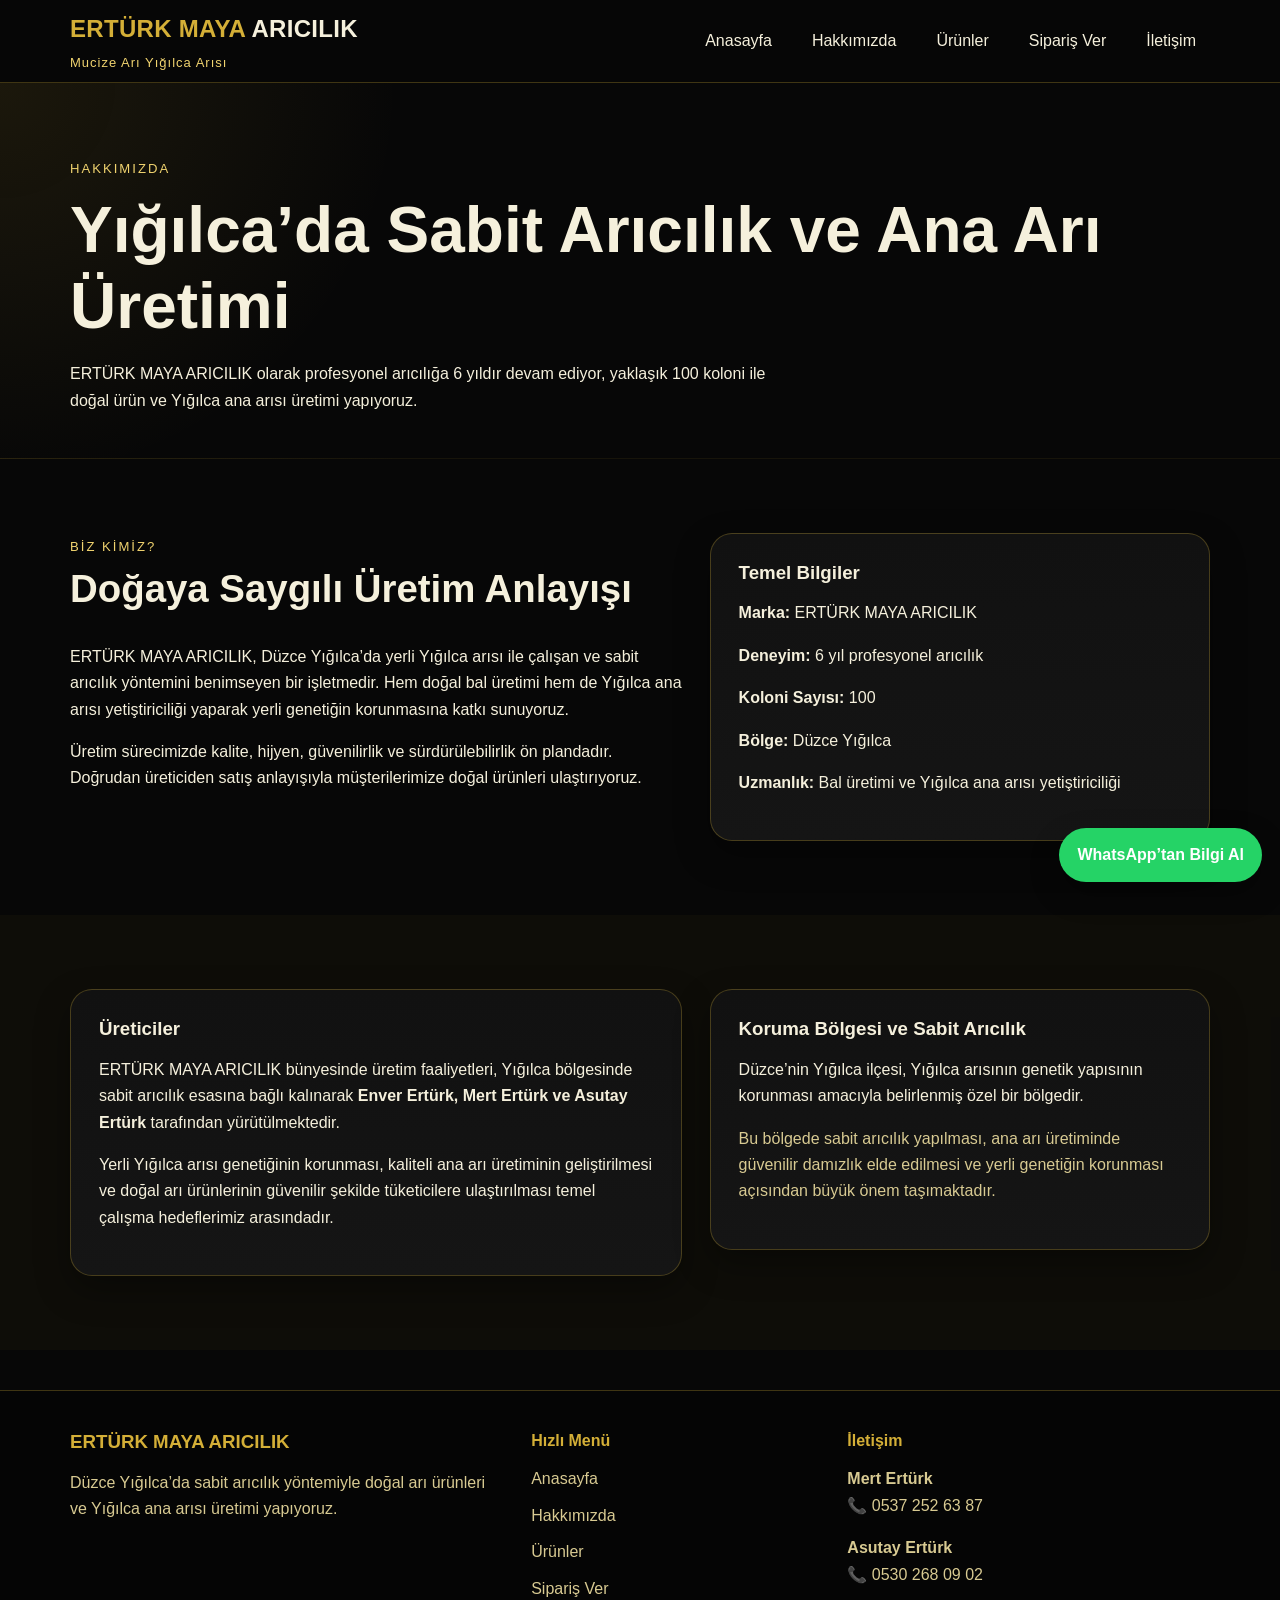
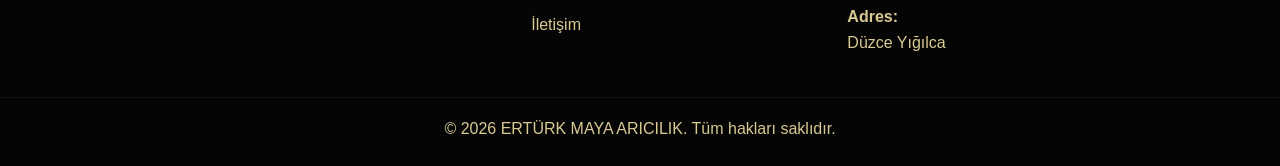
==== hakkimizda.html @ 728efadc "Add files via upload" ====
<!DOCTYPE html>
<html lang="tr">
<head>
<meta charset="UTF-8" />
<meta name="viewport" content="width=device-width, initial-scale=1.0" />
<title>ERTÜRK MAYA ARICILIK | Yığılca Ana Arısı Ve Doğal Arı Ürünleri</title>
<meta name="description" content="Düzce Yığılca’da sabit arıcılık yöntemiyle üretilen doğal kestane balı, orman gülü balı ve Yığılca ana arısı satışı. Doğrudan üreticisinden güvenilir arı ürünleri." />
<meta name="keywords" content="Yığılca ana arısı, Yığılca arısı, kestane balı Yığılca, orman gülü balı, ana arı satışı, Düzce ana arı, yerli ana arı, ERTÜRK MAYA ARICILIK" />
<link rel="icon" type="image/x-icon" href="favicon.ico" />
<link rel="stylesheet" href="style.css" />
</head>
<body>

<header class="site-header">
  <div class="container nav-wrap">
    <div class="logo-box">
      <a class="logo" href="index.html">ERTÜRK MAYA <span>ARICILIK</span></a>
      <div class="logo-slogan">Mucize Arı Yığılca Arısı</div>
    </div>
    <nav>
      <ul class="nav-links">
        <li><a href="index.html">Anasayfa</a></li>
        <li><a href="hakkimizda.html">Hakkımızda</a></li>
        <li><a href="urunler.html">Ürünler</a></li>
        <li><a href="siparis.html">Sipariş Ver</a></li>
        <li><a href="iletisim.html">İletişim</a></li>
      </ul>
    </nav>
  </div>
</header>

<main class="page-main">
  <section class="page-hero">
    <div class="container">
      <span class="eyebrow">Hakkımızda</span>
      <h1>Yığılca’da Sabit Arıcılık ve Ana Arı Üretimi</h1>
      <p>ERTÜRK MAYA ARICILIK olarak profesyonel arıcılığa 6 yıldır devam ediyor, yaklaşık 100 koloni ile doğal ürün ve Yığılca ana arısı üretimi yapıyoruz.</p>
    </div>
  </section>

  <section class="section">
    <div class="container two-col">
      <div>
        <div class="section-title left">
          <span>Biz Kimiz?</span>
          <h2>Doğaya Saygılı Üretim Anlayışı</h2>
        </div>
        <p>ERTÜRK MAYA ARICILIK, Düzce Yığılca’da yerli Yığılca arısı ile çalışan ve sabit arıcılık yöntemini benimseyen bir işletmedir. Hem doğal bal üretimi hem de Yığılca ana arısı yetiştiriciliği yaparak yerli genetiğin korunmasına katkı sunuyoruz.</p>
        <p>Üretim sürecimizde kalite, hijyen, güvenilirlik ve sürdürülebilirlik ön plandadır. Doğrudan üreticiden satış anlayışıyla müşterilerimize doğal ürünleri ulaştırıyoruz.</p>
      </div>
      <div class="info-box">
        <h3>Temel Bilgiler</h3>
        <p><strong>Marka:</strong> ERTÜRK MAYA ARICILIK</p>
        <p><strong>Deneyim:</strong> 6 yıl profesyonel arıcılık</p>
        <p><strong>Koloni Sayısı:</strong> 100</p>
        <p><strong>Bölge:</strong> Düzce Yığılca</p>
        <p><strong>Uzmanlık:</strong> Bal üretimi ve Yığılca ana arısı yetiştiriciliği</p>
      </div>
    </div>
  </section>

  <section class="section section-alt">
    <div class="container two-col">
      <div class="info-box">
        <h3>Üreticiler</h3>
        <p>ERTÜRK MAYA ARICILIK bünyesinde üretim faaliyetleri, Yığılca bölgesinde sabit arıcılık esasına bağlı kalınarak <strong>Enver Ertürk, Mert Ertürk ve Asutay Ertürk</strong> tarafından yürütülmektedir.</p>
        <p>Yerli Yığılca arısı genetiğinin korunması, kaliteli ana arı üretiminin geliştirilmesi ve doğal arı ürünlerinin güvenilir şekilde tüketicilere ulaştırılması temel çalışma hedeflerimiz arasındadır.</p>
      </div>
      <div class="info-box">
        <h3>Koruma Bölgesi ve Sabit Arıcılık</h3>
        <p>Düzce’nin Yığılca ilçesi, Yığılca arısının genetik yapısının korunması amacıyla belirlenmiş özel bir bölgedir.</p>
        <p class="muted">Bu bölgede sabit arıcılık yapılması, ana arı üretiminde güvenilir damızlık elde edilmesi ve yerli genetiğin korunması açısından büyük önem taşımaktadır.</p>
      </div>
    </div>
  </section>
</main>

<footer class="site-footer">
  <div class="container footer-grid">
    <div>
      <h3>ERTÜRK MAYA ARICILIK</h3>
      <p>Düzce Yığılca’da sabit arıcılık yöntemiyle doğal arı ürünleri ve Yığılca ana arısı üretimi yapıyoruz.</p>
    </div>
    <div>
      <h4>Hızlı Menü</h4>
      <ul>
        <li><a href="index.html">Anasayfa</a></li>
        <li><a href="hakkimizda.html">Hakkımızda</a></li>
        <li><a href="urunler.html">Ürünler</a></li>
        <li><a href="siparis.html">Sipariş Ver</a></li>
        <li><a href="iletisim.html">İletişim</a></li>
      </ul>
    </div>
    <div>
      <h4>İletişim</h4>
      <p><strong>Mert Ertürk</strong><br>📞 0537 252 63 87</p>
      <p><strong>Asutay Ertürk</strong><br>📞 0530 268 09 02</p>
      <p><strong>Adres:</strong><br>Düzce Yığılca</p>
    </div>
  </div>
  <div class="copyright">© 2026 ERTÜRK MAYA ARICILIK. Tüm hakları saklıdır.</div>
</footer>
<a class="whatsapp-float" href="https://wa.me/905372526387?text=Merhaba,%20ERT%C3%9CRK%20MAYA%20ARICILIK%20bilgi%20almak%20istiyorum." target="_blank">WhatsApp’tan Bilgi Al</a>

</body>
</html>
---- style.css ----
:root{
  --bg:#070707;
  --panel:#111111;
  --panel-2:#151515;
  --gold:#d4af37;
  --gold-soft:#f0d36f;
  --text:#f5f0dc;
  --muted:#d8ca92;
  --border:rgba(212,175,55,0.28);
  --shadow:0 14px 34px rgba(0,0,0,.34);
  --green:#25D366;
}
*{box-sizing:border-box}
html{scroll-behavior:smooth}
body{
  margin:0;
  font-family:Arial, Helvetica, sans-serif;
  background:var(--bg);
  color:var(--text);
  line-height:1.65;
}
a{text-decoration:none;color:inherit}
ul{margin:0;padding:0}
.container{width:min(1140px, calc(100% - 32px));margin:0 auto}
.site-header{
  position:sticky;top:0;z-index:50;
  background:rgba(7,7,7,.93);
  backdrop-filter:blur(8px);
  border-bottom:1px solid var(--border);
}
.nav-wrap{
  display:flex;align-items:center;justify-content:space-between;gap:20px;min-height:82px;
}
.logo-box{display:flex;flex-direction:column}
.logo{
  font-size:1.5rem;font-weight:800;color:var(--gold);letter-spacing:.3px
}
.logo span{color:var(--text)}
.logo-slogan{
  font-size:13px;letter-spacing:1px;color:var(--gold-soft);margin-top:3px
}
.nav-links{display:flex;list-style:none;gap:12px;flex-wrap:wrap}
.nav-links a{
  display:inline-block;padding:10px 14px;border-radius:999px;transition:.25s ease;color:var(--text)
}
.nav-links a:hover{background:rgba(212,175,55,.10);color:var(--gold-soft)}

.hero{
  padding:92px 0 74px;
  background:
  radial-gradient(circle at top right, rgba(212,175,55,.12), transparent 34%),
  radial-gradient(circle at left center, rgba(212,175,55,.06), transparent 28%);
}
.hero-grid{display:grid;grid-template-columns:1.2fr .9fr;gap:28px;align-items:center}
.eyebrow{
  display:inline-block;margin-bottom:12px;text-transform:uppercase;letter-spacing:2px;
  color:var(--gold-soft);font-size:.82rem
}
h1,h2,h3,h4{line-height:1.2;margin:0 0 16px}
h1{font-size:clamp(2.2rem,5vw,4rem)}
h2{font-size:clamp(1.7rem,3vw,2.45rem)}
p{margin:0 0 16px}
.hero p,.page-hero p{max-width:720px}
.hero-actions{display:flex;gap:14px;flex-wrap:wrap;margin-top:26px}
.btn{
  display:inline-flex;align-items:center;justify-content:center;
  padding:13px 22px;border-radius:999px;font-weight:700;
  border:1px solid var(--gold);transition:.25s ease
}
.btn-primary{background:var(--gold);color:#111}
.btn-primary:hover{transform:translateY(-2px);box-shadow:0 10px 24px rgba(212,175,55,.18)}
.btn-outline{background:transparent;color:var(--gold)}
.btn-outline:hover{background:rgba(212,175,55,.08)}
.btn-whatsapp{background:var(--green);border-color:var(--green);color:#fff}
.small{padding:10px 18px;font-size:.95rem}
.section{padding:74px 0}
.section-alt{background:rgba(212,175,55,.03)}
.section-title{text-align:center;margin-bottom:32px}
.section-title.left{text-align:left}
.section-title span{
  display:inline-block;margin-bottom:8px;color:var(--gold-soft);
  font-size:.82rem;text-transform:uppercase;letter-spacing:2px
}
.hero-card,.card,.info-box,.order-form,.cta-box,.highlight-box,.badge-card,.faq-item,.consult-box,.contact-person-box,.product-action-box{
  background:linear-gradient(180deg, var(--panel), var(--panel-2));
  border:1px solid var(--border);
  border-radius:22px;
  box-shadow:var(--shadow);
}
.hero-card,.info-box,.highlight-box,.consult-box,.contact-person-box{padding:28px}
.hero-card ul,.benefit-list,.styled-list{padding-left:20px}
.hero-card li,.benefit-list li,.styled-list li{margin-bottom:10px;color:var(--muted)}
.cards,.product-grid,.badge-grid{display:grid;grid-template-columns:repeat(3,1fr);gap:22px}
.card{padding:24px}
.card p{color:var(--muted)}
.badge-card{
  padding:26px 22px;
  text-align:center;
  position:relative;
  overflow:hidden;
}
.badge-card::before{
  content:"";
  position:absolute;
  inset:0;
  background:linear-gradient(180deg, rgba(212,175,55,.07), transparent 38%);
  pointer-events:none;
}
.badge-icon{
  width:68px;height:68px;border-radius:50%;
  display:flex;align-items:center;justify-content:center;
  margin:0 auto 16px;
  border:1px solid rgba(212,175,55,.35);
  background:rgba(212,175,55,.08);
  font-size:1.8rem;
}
.badge-card h3{color:var(--gold-soft);font-size:1.1rem}
.badge-card p{color:var(--muted);margin:0}
.two-col{display:grid;grid-template-columns:1.1fr .9fr;gap:28px;align-items:start}
.cta-box{padding:28px;display:flex;align-items:center;justify-content:space-between;gap:20px}
.page-main{min-height:70vh}
.page-hero{
  padding:72px 0 28px;
  border-bottom:1px solid rgba(212,175,55,.08);
  background:radial-gradient(circle at top left, rgba(212,175,55,.1), transparent 30%);
}
.form-wrap{max-width:920px}
.order-form{padding:28px}
.notice{
  padding:16px 18px;border-radius:16px;
  background:rgba(212,175,55,.06);border:1px solid var(--border);
  color:var(--muted);margin-bottom:20px
}
.form-grid{display:grid;grid-template-columns:1fr 1fr;gap:18px}
.form-group{margin-bottom:18px}
.form-group.full{grid-column:1 / -1}
label{display:block;margin-bottom:8px;color:var(--gold-soft);font-weight:700}
input, textarea, select{
  width:100%;padding:14px 16px;border-radius:14px;
  border:1px solid var(--border);background:#0c0c0c;color:var(--text);outline:none
}
input:focus,textarea:focus,select:focus{
  border-color:var(--gold);
  box-shadow:0 0 0 4px rgba(212,175,55,.08)
}
.form-note,.muted{color:var(--muted)}
.product-card strong{color:var(--gold-soft)}
.product-card .btn{margin-top:8px}
.product-action-box{
  margin-top:18px;
  padding:22px;
}
.product-action-box h4{
  color:var(--gold-soft);
  margin-bottom:10px;
}
.consult-box p,.contact-person-box p,.product-action-box p{color:var(--muted)}

.shipping-box{
  padding:28px;
  border-radius:22px;
  border:1px solid var(--border);
  background:linear-gradient(180deg, var(--panel), var(--panel-2));
  box-shadow:var(--shadow);
}

.site-footer{
  margin-top:40px;border-top:1px solid var(--border);background:#050505
}
.footer-grid{
  padding:40px 0 24px;display:grid;grid-template-columns:1.2fr .8fr 1fr;gap:26px
}
.site-footer h3,.site-footer h4{color:var(--gold)}
.site-footer p,.site-footer li a{color:var(--muted)}
.site-footer ul{list-style:none;padding:0;margin:0}
.site-footer li{margin-bottom:10px}
.copyright{
  text-align:center;padding:18px 12px 24px;color:var(--muted);
  border-top:1px solid rgba(212,175,55,.08)
}
.whatsapp-float{
  position:fixed;right:18px;bottom:18px;z-index:60;
  background:var(--green);color:#fff;padding:14px 18px;
  border-radius:999px;font-weight:700;box-shadow:0 12px 28px rgba(0,0,0,.35)
}

/* Gallery */
.gallery-grid{
  display:grid;
  grid-template-columns:repeat(3,1fr);
  gap:22px;
}
.gallery-item{
  position:relative;
  overflow:hidden;
  border-radius:18px;
  border:2px solid var(--gold);
  cursor:pointer;
  min-height:220px;
  box-shadow:var(--shadow);
}
.gallery-item img{
  width:100%;
  height:100%;
  display:block;
  object-fit:cover;
  transition:0.4s ease;
}
.gallery-overlay{
  position:absolute;
  left:0;right:0;bottom:0;
  padding:18px;
  background:linear-gradient(transparent, rgba(0,0,0,0.88));
  color:var(--gold-soft);
  font-weight:700;
  font-size:16px;
  transform:translateY(100%);
  transition:0.4s ease;
}
.gallery-item:hover img{transform:scale(1.08)}
.gallery-item:hover .gallery-overlay{transform:translateY(0)}

/* Lightbox */
.lightbox{
  position:fixed;inset:0;background:rgba(0,0,0,0.92);
  display:none;align-items:center;justify-content:center;z-index:9999;padding:24px;
}
.lightbox.open{display:flex}
.lightbox-content{position:relative;max-width:min(1100px, 100%);width:100%}
.lightbox img{
  width:100%;max-height:80vh;object-fit:contain;
  border-radius:18px;border:2px solid var(--gold);background:#000;
}
.lightbox-caption{text-align:center;color:var(--gold-soft);margin-top:14px;font-weight:700}
.lightbox-close{
  position:absolute;top:-10px;right:-10px;width:44px;height:44px;border-radius:50%;
  border:1px solid var(--gold);background:#111;color:var(--gold-soft);font-size:28px;line-height:1;cursor:pointer;
}

/* FAQ */
.faq-item{
  margin-bottom:14px;
  overflow:hidden;
}
.faq-question{
  width:100%;
  text-align:left;
  padding:18px;
  font-size:16px;
  font-weight:600;
  color:var(--gold-soft);
  background:none;
  border:none;
  cursor:pointer;
  transition:0.3s;
}
.faq-question:hover{background:rgba(212,175,55,0.08)}
.faq-answer{
  max-height:0;
  overflow:hidden;
  padding:0 18px;
  color:var(--muted);
  transition:max-height 0.35s ease, padding-bottom 0.35s ease;
}
.faq-item.active .faq-answer{padding-bottom:18px}

.contact-grid{
  display:grid;
  grid-template-columns:1fr 1fr;
  gap:22px;
}
.contact-person-box h3{color:var(--gold-soft)}

@media (max-width:900px){
  .hero-grid,.two-col,.footer-grid,.cards,.product-grid,.badge-grid,.form-grid,.gallery-grid,.contact-grid{
    grid-template-columns:1fr
  }
  .cta-box{flex-direction:column;align-items:flex-start}
  .nav-wrap{flex-direction:column;justify-content:center;padding:14px 0}
}
@media (max-width:560px){
  .nav-links{justify-content:center;gap:8px}
  .nav-links a{padding:8px 10px;font-size:.95rem}
  .section{padding:56px 0}
  .hero{padding:72px 0 54px}
  .whatsapp-float{left:12px;right:12px;bottom:12px;text-align:center}
  .lightbox-close{top:8px; right:8px}
}
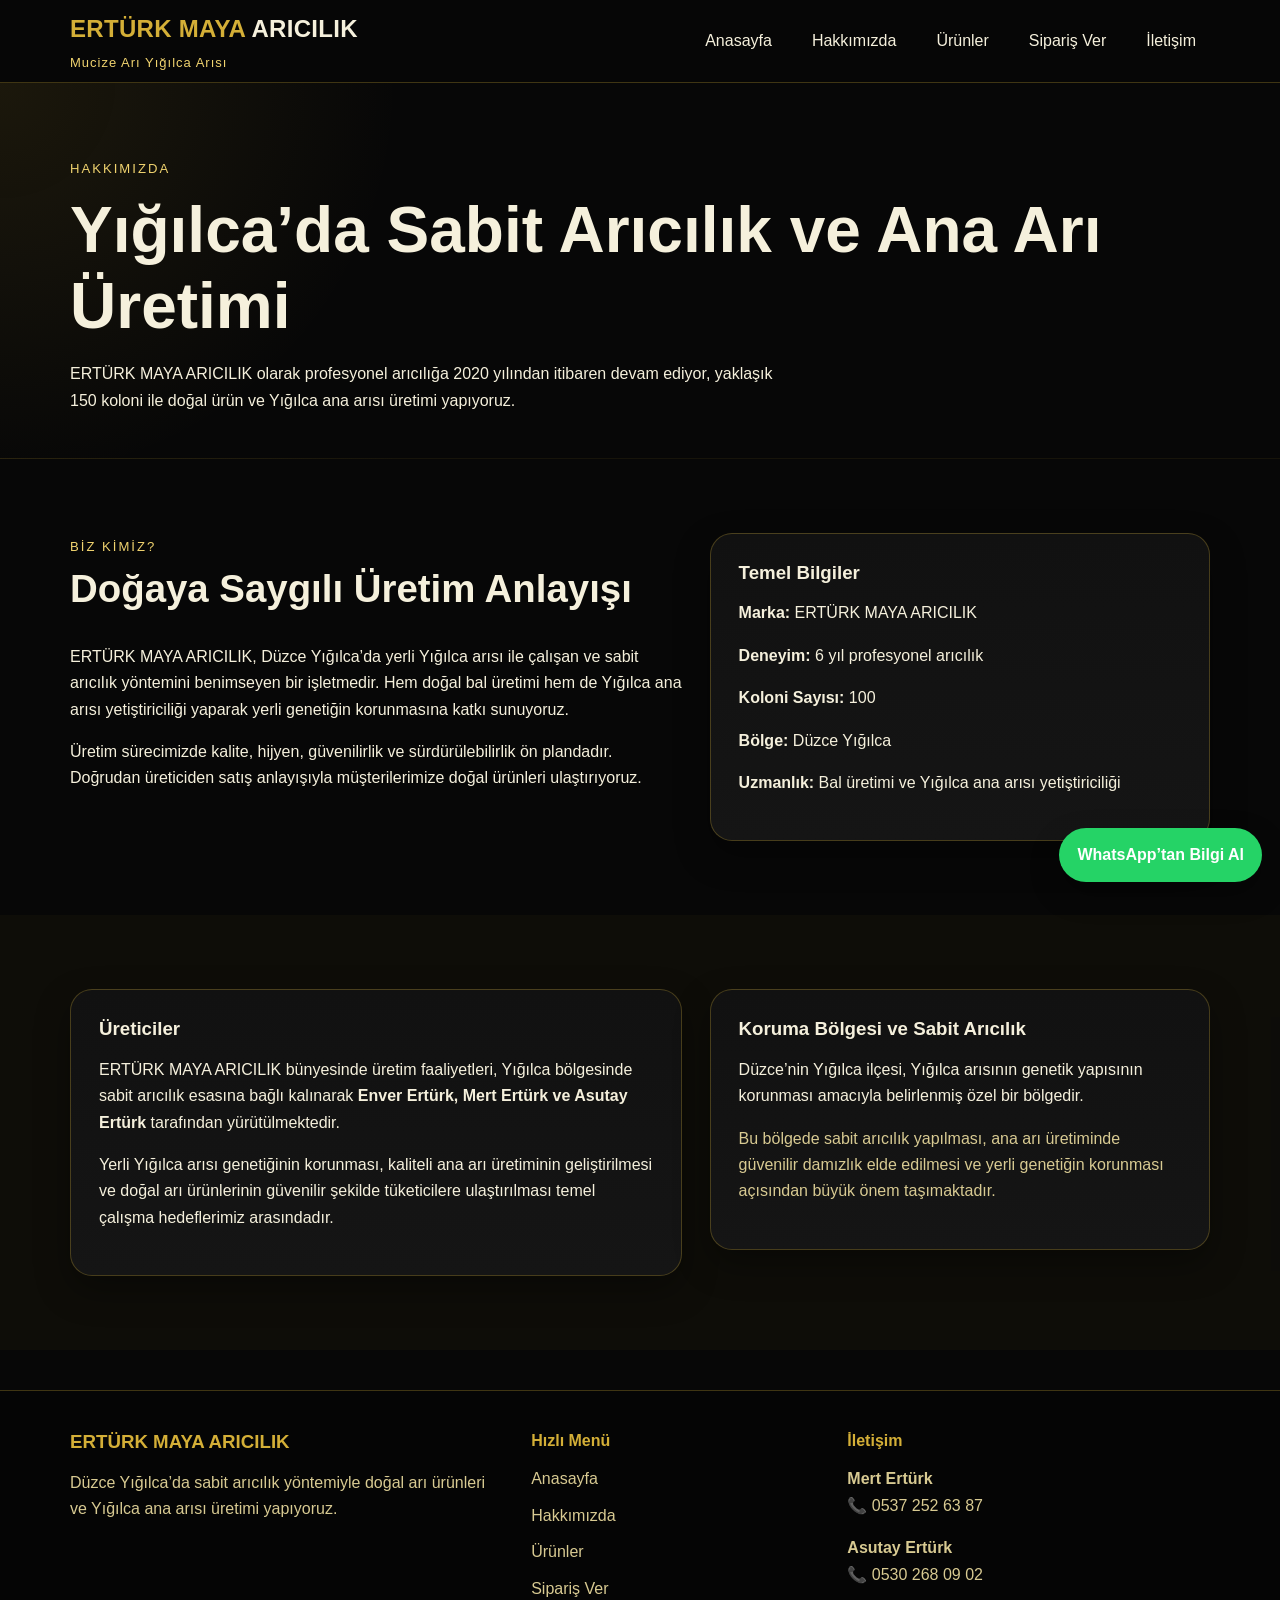
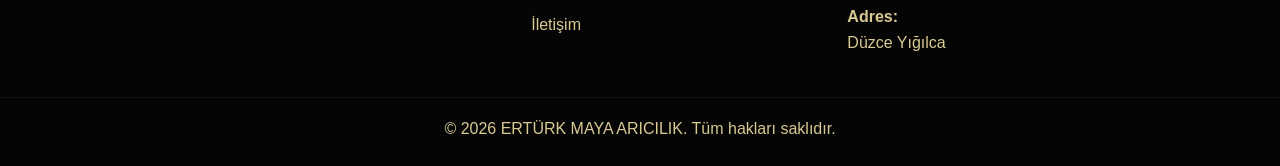
==== commit 4a8776b0: "Update hakkimizda.html" ====
--- a/hakkimizda.html
+++ b/hakkimizda.html
@@ -34,7 +34,7 @@
     <div class="container">
       <span class="eyebrow">Hakkımızda</span>
       <h1>Yığılca’da Sabit Arıcılık ve Ana Arı Üretimi</h1>
-      <p>ERTÜRK MAYA ARICILIK olarak profesyonel arıcılığa 6 yıldır devam ediyor, yaklaşık 100 koloni ile doğal ürün ve Yığılca ana arısı üretimi yapıyoruz.</p>
+      <p>ERTÜRK MAYA ARICILIK olarak profesyonel arıcılığa 2020 yılından itibaren devam ediyor, yaklaşık 150 koloni ile doğal ürün ve Yığılca ana arısı üretimi yapıyoruz.</p>
     </div>
   </section>
 
@@ -103,4 +103,4 @@
 <a class="whatsapp-float" href="https://wa.me/905372526387?text=Merhaba,%20ERT%C3%9CRK%20MAYA%20ARICILIK%20bilgi%20almak%20istiyorum." target="_blank">WhatsApp’tan Bilgi Al</a>
 
 </body>
-</html>+</html>
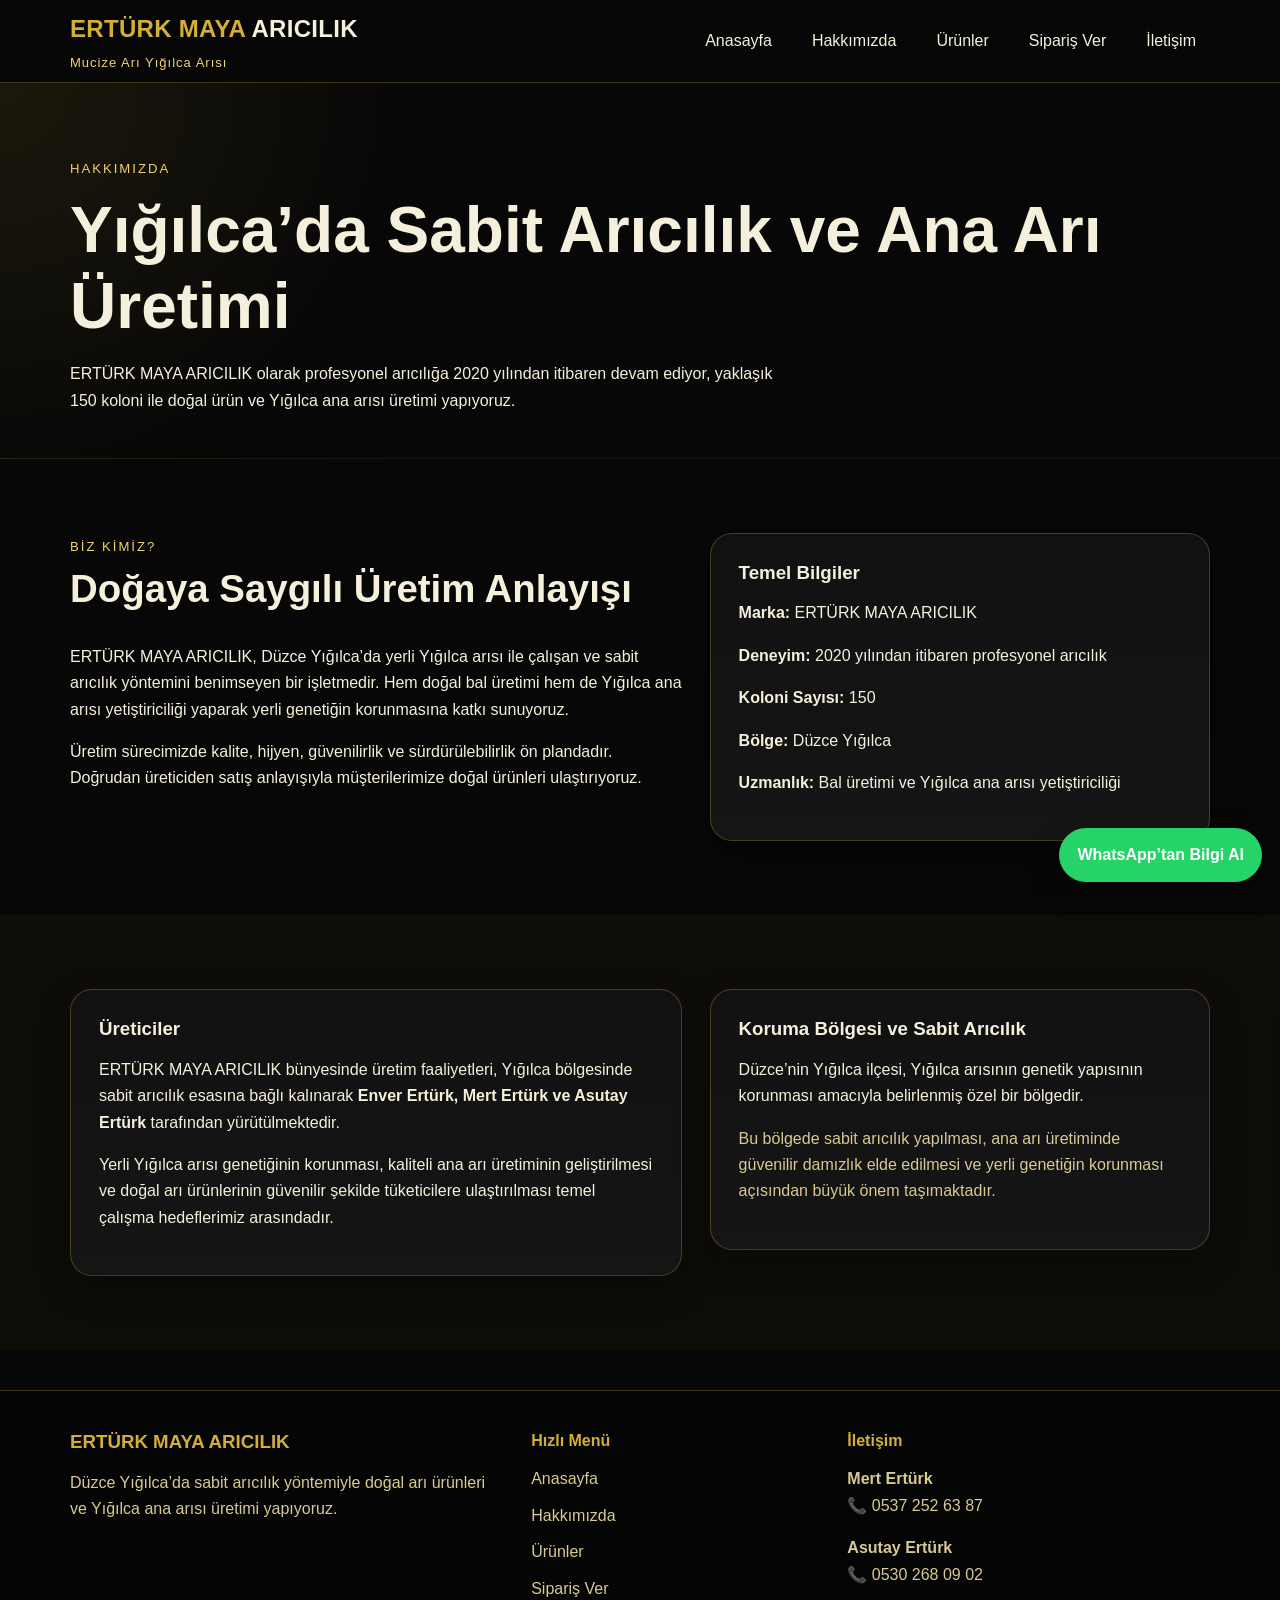
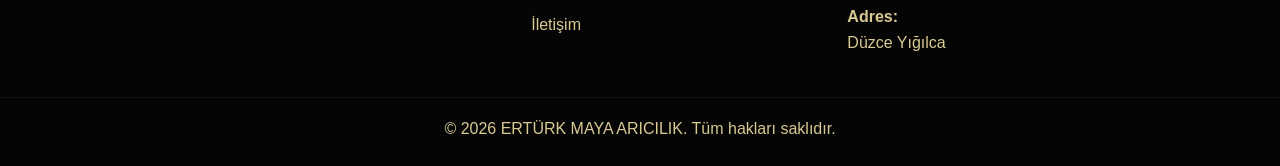
==== commit 1ee8101d: "Update hakkimizda.html" ====
--- a/hakkimizda.html
+++ b/hakkimizda.html
@@ -51,8 +51,8 @@
       <div class="info-box">
         <h3>Temel Bilgiler</h3>
         <p><strong>Marka:</strong> ERTÜRK MAYA ARICILIK</p>
-        <p><strong>Deneyim:</strong> 6 yıl profesyonel arıcılık</p>
-        <p><strong>Koloni Sayısı:</strong> 100</p>
+        <p><strong>Deneyim:</strong> 2020 yılından itibaren profesyonel arıcılık</p>
+        <p><strong>Koloni Sayısı:</strong> 150</p>
         <p><strong>Bölge:</strong> Düzce Yığılca</p>
         <p><strong>Uzmanlık:</strong> Bal üretimi ve Yığılca ana arısı yetiştiriciliği</p>
       </div>
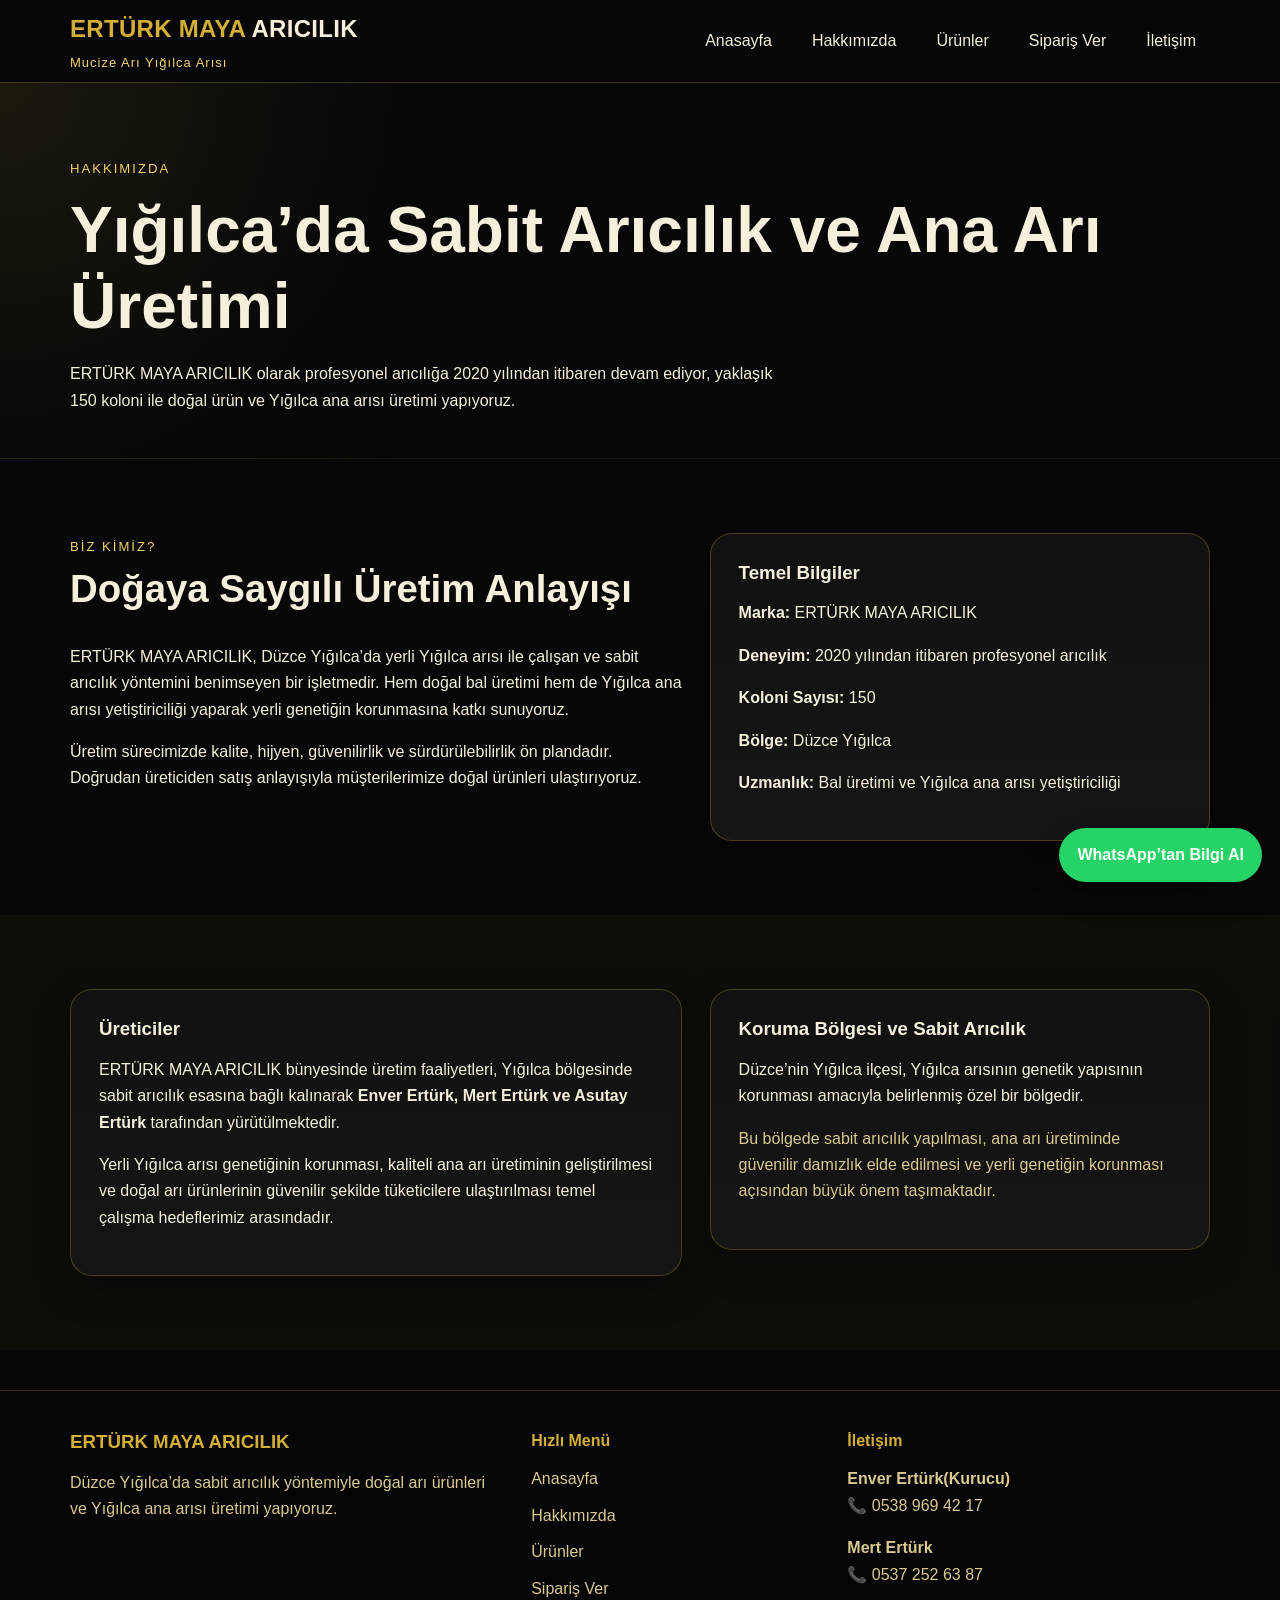
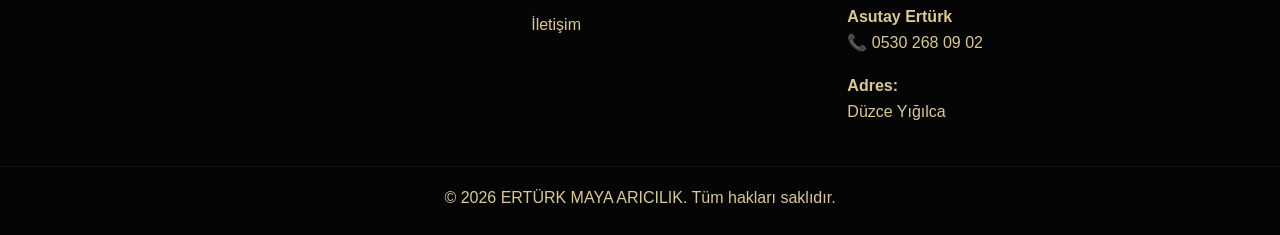
==== commit 22be1b3e: "Update hakkimizda.html" ====
--- a/hakkimizda.html
+++ b/hakkimizda.html
@@ -93,6 +93,7 @@
     </div>
     <div>
       <h4>İletişim</h4>
+       <p><strong>Enver Ertürk(Kurucu)</strong><br>📞 0538 969 42 17</p>
       <p><strong>Mert Ertürk</strong><br>📞 0537 252 63 87</p>
       <p><strong>Asutay Ertürk</strong><br>📞 0530 268 09 02</p>
       <p><strong>Adres:</strong><br>Düzce Yığılca</p>
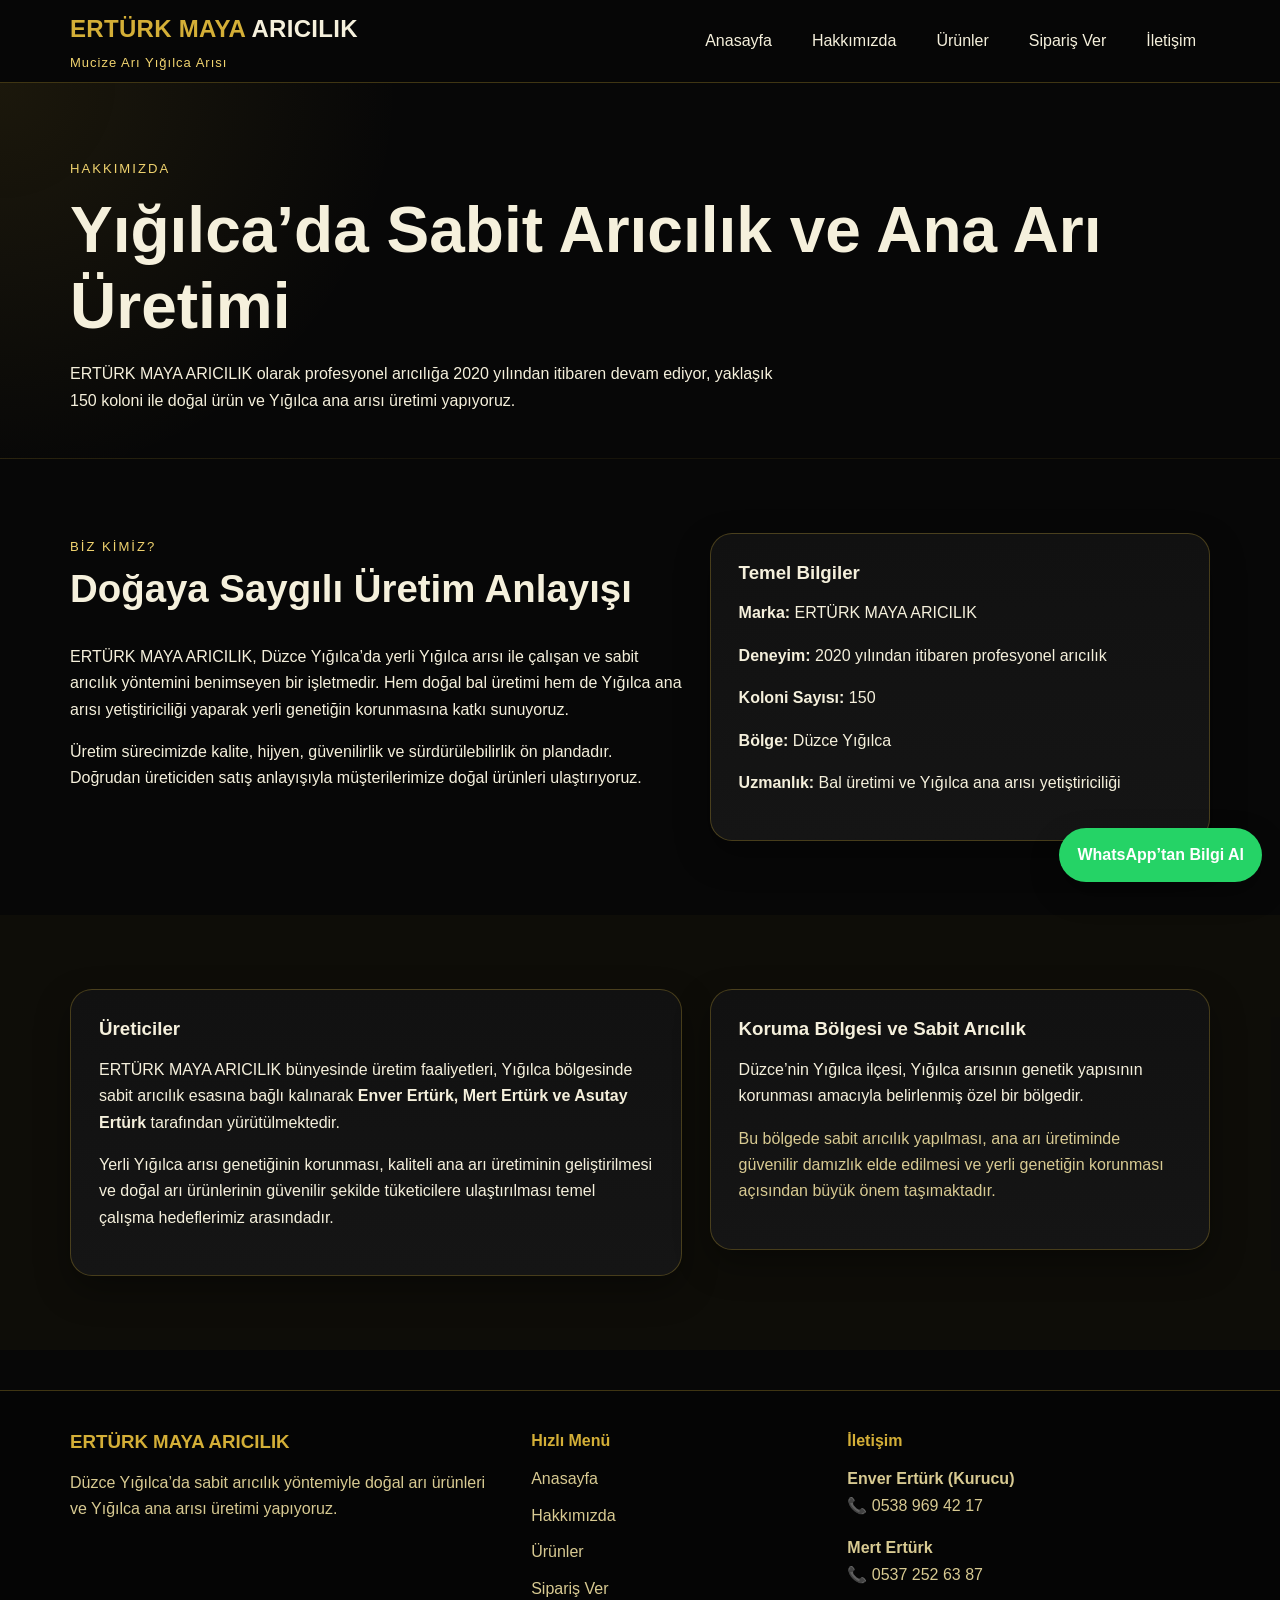
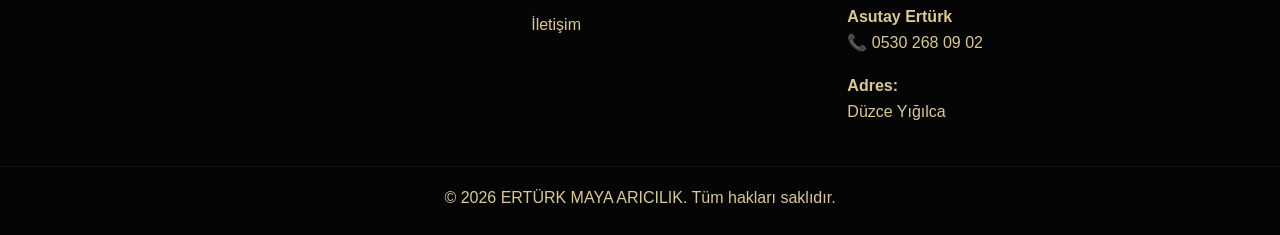
==== commit 05bb3fb2: "Update hakkimizda.html" ====
--- a/hakkimizda.html
+++ b/hakkimizda.html
@@ -93,7 +93,7 @@
     </div>
     <div>
       <h4>İletişim</h4>
-       <p><strong>Enver Ertürk(Kurucu)</strong><br>📞 0538 969 42 17</p>
+       <p><strong>Enver Ertürk (Kurucu)</strong><br>📞 0538 969 42 17</p>
       <p><strong>Mert Ertürk</strong><br>📞 0537 252 63 87</p>
       <p><strong>Asutay Ertürk</strong><br>📞 0530 268 09 02</p>
       <p><strong>Adres:</strong><br>Düzce Yığılca</p>
